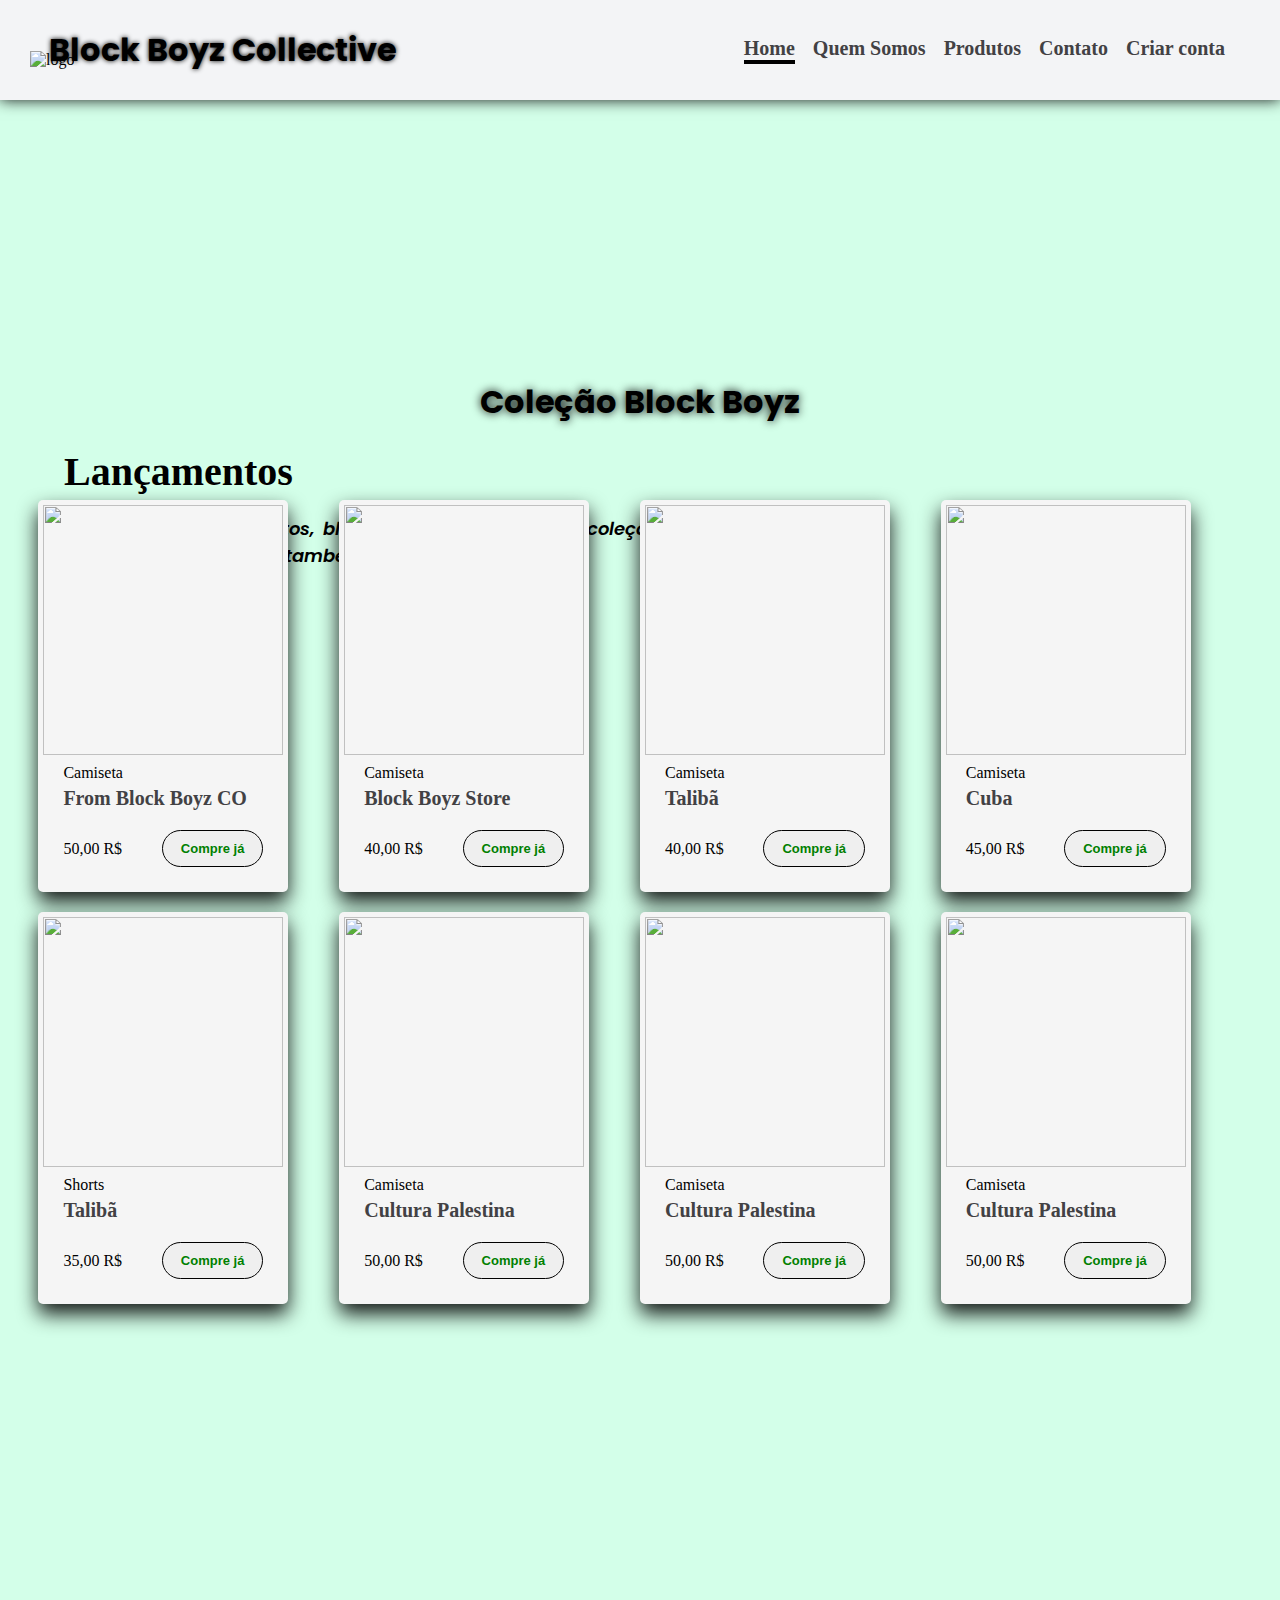
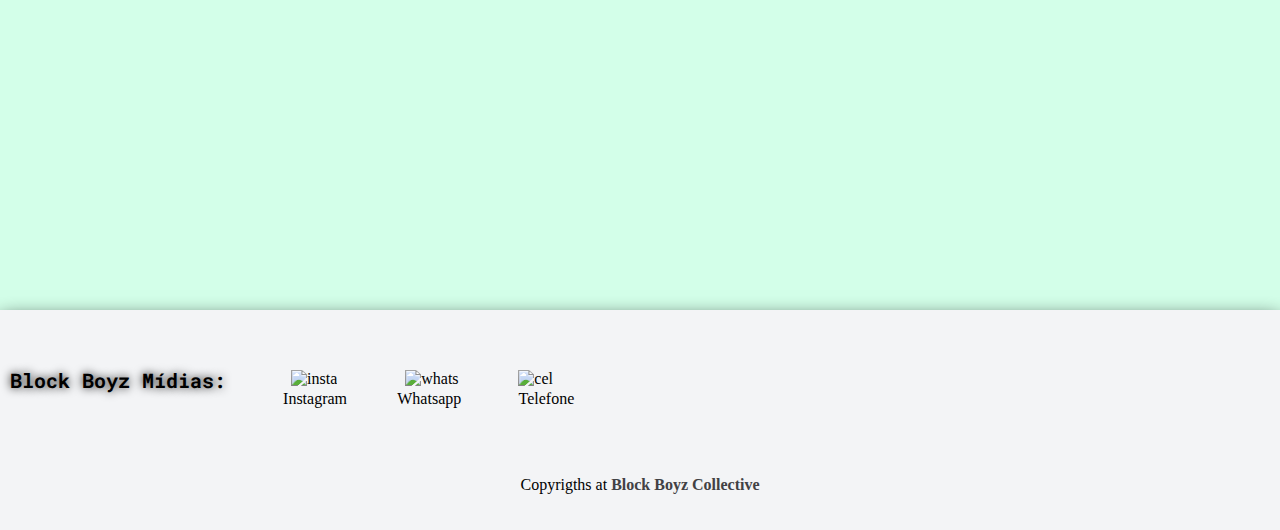
==== index.html @ ef9d74f7 "Add files via upload" ====
<!DOCTYPE html>
<html lang="en">
  <head>
    <meta charset="UTF-8" />
    <meta http-equiv="X-UA-Compatible" content="IE=edge" />
    <meta name="viewport" content="width=device-width, initial-scale=1.0" />
    <title>Block Boys Collection</title>
    <script
      src="https://cdnjs.cloudflare.com/ajax/libs/jquery/3.6.3/jquery.min.js"
      integrity="sha512-STof4xm1wgkfm7heWqFJVn58Hm3EtS31XFaagaa8VMReCXAkQnJZ+jEy8PCC/iT18dFy95WcExNHFTqLyp72eQ=="
      crossorigin="anonymous"
      referrerpolicy="no-referrer"
    ></script>
    <link
      rel="stylesheet"
      href="https://cdnjs.cloudflare.com/ajax/libs/font-awesome/6.3.0/css/all.min.css"
      integrity="sha512-SzlrxWUlpfuzQ+pcUCosxcglQRNAq/DZjVsC0lE40xsADsfeQoEypE+enwcOiGjk/bSuGGKHEyjSoQ1zVisanQ=="
      crossorigin="anonymous"
      referrerpolicy="no-referrer"
    />
    <link rel="stylesheet" href="style.css" />
  </head>
  <body>
    <nav class="navbar">
      <div>
        <a href="#index.html">
          <img class="logo" src="./imagem/BLOCK BOYZ S.FUNDO .png" alt="logo" />
        </a>
      </div>
      <h1 class="tittle">Block Boyz Collective</h1>
      <ul class="menu">
        <li><a href="" class="ativo">Home</a></li>
        <li><a href="">Quem Somos</a></li>
        <li><a href="#produtos">Produtos</a></li>
        <li><a href="#footer">Contato</a></li>
        <li><a href="">Criar conta</a></li>
        <li>
          <a href=""><i class="fas fa-shopping-cart"></i></a>
        </li>
      </ul>

      <!-- responsividade do botão -->
      <div class="menu-btn">
        <i class="fa fa-baars"></i>
      </div>
    </nav>
    <section class="content">
      <h1 class="lancamento">Lançamentos</h1>
      <p>
        Conheça nossos produtos, block boyz Collective nova coleção, venha ser um block boyz você também!.
      </p>
      <button>Comprar</button>
    </section>
    <img
      class="foto"
      src="./imagem/sem fundo.png"
      alt="capa"
    />

    <h1 class="cabecalio" id="produtos">Coleção Block Boyz</h1>
    <section class="sec">
      <div class="produtos">
        <!-- inicio do cartão-->
        <div class="card">
          <div class="img"><img src="./imagem/IMG_1577.jpg" alt="" /></div>
          <div class="descricao">Camiseta</div>
          <div class="nome">From Block Boyz CO</div>
          <div class="box">
            <div class="preço">50,00 R$</div>
            <button class="btn">Compre já</button>
          </div>
        </div>
        <!--Fim do cartão-->

        <!-- inicio do cartão-->
        <div class="card">
          <div class="img"><img src="./imagem/IMG_1578.jpg" alt="" /></div>
          <div class="descricao">Camiseta</div>
          <div class="nome">Block Boyz Store</div>
          <div class="box">
            <div class="preço">40,00 R$</div>
            <button class="btn">Compre já</button>
          </div>
        </div>
        <!--Fim do cartão-->

        <!-- inicio do cartão-->

        <!-- inicio do cartão-->
        <div class="card">
          <div class="img"><img src="./imagem/IMG_1579.jpg" alt="" /></div>
          <div class="descricao">Camiseta</div>
          <div class="nome">Talibã</div>
          <div class="box">
            <div class="preço">40,00 R$</div>
            <button class="btn">Compre já</button>
          </div>
        </div>
        <!--Fim do cartão-->

        <!-- inicio do cartão-->

        <!-- inicio do cartão-->
        <div class="card">
          <div class="img"><img src="./imagem/IMG_1580.jpg" alt="" /></div>
          <div class="descricao">Camiseta</div>
          <div class="nome">Cuba</div>
          <div class="box">
            <div class="preço">45,00 R$</div>
            <button class="btn">Compre já</button>
          </div>
        </div>
        <!--Fim do cartão-->

        <!-- inicio do cartão-->
        <div class="card">
          <div class="img"><img src="./imagem/IMG_1581.jpg" alt="" /></div>
          <div class="descricao">Shorts</div>
          <div class="nome">Talibã</div>
          <div class="box">
            <div class="preço">35,00 R$</div>
            <button class="btn">Compre já</button>
          </div>
        </div>
        <!--Fim do cartão-->

        <!-- inicio do cartão-->
        <div class="card">
          <div class="img"><img src="./imagem/IMG_1582.jpg" alt="" /></div>
          <div class="descricao">Camiseta</div>
          <div class="nome">Cultura Palestina</div>
          <div class="box">
            <div class="preço">50,00 R$</div>
            <button class="btn">Compre já</button>
          </div>
        </div>
        <!--Fim do cartão-->

        <!-- inicio do cartão-->
        <div class="card">
          <div class="img"><img src="./imagem/IMG_1582.jpg" alt="" /></div>
          <div class="descricao">Camiseta</div>
          <div class="nome">Cultura Palestina</div>
          <div class="box">
            <div class="preço">50,00 R$</div>
            <button class="btn">Compre já</button>
          </div>
        </div>
        <!--Fim do cartão-->

        <!-- inicio do cartão-->
        <div class="card">
          <div class="img"><img src="./imagem/IMG_1582.jpg" alt="" /></div>
          <div class="descricao">Camiseta</div>
          <div class="nome">Cultura Palestina</div>
          <div class="box">
            <div class="preço">50,00 R$</div>
            <button class="btn">Compre já</button>
          </div>
        </div>
        <!--Fim do cartão-->
      </div>
    </section>
    <footer id="footer" class="social-medias">
      <p class="acomp" > Block Boyz Mídias:</p>
      <div>
        <ul class="medias" >
          <li class="insta"><a href="https://www.instagram.com/blockboyz_co/" target="_blank">Instagram <img class="ins" src="./imagem/instagram (1).png" alt="insta"></a></li> 
          <li class="whats"><a href="https://wa.me/5512991928512" target="_blank" >Whatsapp <img class="zap" src="./imagem/whatsapp (2).png" alt="whats"></a></li>
          <li class="tel"> <a href="tel:55+12991928512">Telefone <img class="cel" src="./imagem/telefone-tipico-antigo (1).png" alt="cel"></a></li>
        </ul>
      </div>
    </footer>
    <footer>
      <p>
        Copyrigths at <a href="#">Block Boyz Collective</a></p>
    </footer>
    <script>
      $(".menu-btn").click(function(){
        $(".navbar .menu").toggleClass("active");
        $(".menu-btn i").toggleClass("active");
      });
    </script>
  </body>
</html>
---- style.css ----
@import url('https://fonts.googleapis.com/css2?family=Poppins:ital,wght@1,200&family=Roboto+Mono:wght@200&family=Space+Mono:ital@1&display=swap');
  @import url('https://fonts.googleapis.com/css2?family=Poppins:ital,wght@1,200&family=Roboto+Mono:wght@200&family=Space+Mono:ital@1&display=swap');

*{
    margin: 0;
    padding: 0;
    box-sizing: border-box;
    scroll-behavior:smooth;

}
body{
    height: 100%;
    background-color: #D3FFE9;

}
.menu-btn{
    color:#434144;
    font-size: 23px;
    cursor: pointer;
    display: none;
}


.navbar{
    padding: 30px;
    display: flex;
    justify-content: space-between;
    align-items: center;
    position: sticky;
    z-index: 999;
    background-color: #f3f4f6;
    box-shadow: 0 0 14px rgba(0, 0, 0, 0.9);
    height: 100px;
}
.logo{
    width: 120px;
    align-items: center;
    position: relative;
    top: 10px;
}
.tittle{
    position: relative;
    right: 15%;
    text-align: center;
    font-family: Poppins;
    text-shadow: 0 0 5px #000000;
    color: #000000;
}

.navbar .menu li{
    list-style: none;
    display: inline-block;
    margin: 7px;

}
.navbar .menu li a {
    display: block;
    margin: left 20px;
    color: #424144;
    border-bottom: 4px solid transparent;
    text-decoration: none;
    font-size: 20px;
    font-weight: bold;

}
.navbar .menu li .ativo{
    border-bottom: 4px solid #000000;
}
.navbar .menu li a i{
    color: #000000;
}
.navbar .menu li a:hover{
    border-bottom: 4px solid #000000;

}
.content{
   
    padding: 0 5%;
    display: flex;
    flex-direction: column;
    justify-content: center;
    align-items: flex-start;
    color:#000000;
    height: 100vh;
}
.content .lancamento{
    font-size: 40px;
    font-family: 'Times New Roman', Times, serif;
}
.content p{
    font-size: 18px;
    margin-top: 20px;
    padding-right: 27em;
    text-align: justify;
    font-family: poppins;
    font-weight: 600;
    font-style: italic;
}
.content button{
    margin-top: 30px;
    padding: 15px 30px;
    border: none;
    background:#000000;
    color: white;
    font-size: 20px;
    border-radius: 5px;
    cursor: pointer;

}

.content button:hover{
    background-color: forestgreen;
    color: #000000;
    font-weight: bold;
}
.foto{
    background-size: cover;
    background-repeat: no-repeat;
    position: relative;
    bottom:120vh;
    left: 60%;
}
.cabecalio{
    text-align: center;
    color:#000000;
    position: relative;
    bottom: 20em;
    font-family: Poppins;
    text-shadow: 0 0 10px #000000;

}
.sec{
    position: relative;
    padding: 10px 3%;
    bottom:36em;

}
.produtos{
    display: grid;
    grid-template-columns: repeat(auto-fit, minmax(300px , 1fr));
}
.produtos .card{
    width: 250px;
    background: #f5f5f5;
    box-shadow: 0 10px 20px rgba(0, 0, 0, 0.9);
    border-radius: 5px;
    padding: 5px;
    margin-bottom: 20px;
}
.produtos .card img{
    height: 250px;
    width: 100%;
}
.produtos .card .descricao{
    padding: 5px 20px;
    color: #000000;

}
.produtos .card .nome{
    font-weight: 900;
    font-size: 20px;
    color: #424144;
    padding: 0 20px;


}
.produtos .card .box{
    display: flex;
    justify-content: space-between;
    align-items: center;
    padding: 20px;
}

.produtos .card .box .preco{
    color:#000000;
    font-size: 25px;
    font-weight: bold;

}
.produtos .card .box .btn{
    font-size: 13px;
    color:green;
    padding: 10px 18px;
    font-weight: 900;
    border: 1px solid #000000;
    border-radius: 20px;
}
.produtos .card .box .btn:hover{
    cursor: pointer;
    background-color: green;
    color: white;
}

footer{
    background-color:#f3f4f6;
    height: 10vh;
    
}
footer p{
    text-align:center;
    line-height: 10vh;
}
footer p a {
    text-decoration: none;
    color: #424144;
    font-weight: bold;

}
a{
    text-decoration: none;
    color: #000000;
}
.social-medias{
    height: 130px;
    box-shadow: 0 10px 20px rgba(0, 0, 0, 2);
}
.acomp{
    display: flex;
    font-size: 20px;
    font-family: poppins;
    font-weight: bold;
    align-items: center;
    position: relative;
    top:25px;
    padding-left: 10px;
    text-shadow: 0 0 10px #000000;
    font-family: roboto mono;
}
.medias{
    display: flex;
    align-items: center;
    justify-content: center;
    margin: 5px;
    position: relative;
    bottom:15px;
    text-decoration: none;
    list-style: none;
    right: 15%;
}
.ins{
    position: relative;
    bottom:20px;
    right: 60px;
}
.zap{
    position: relative;
    bottom:20px;
    right: 60px;
}
.cel{
    position: relative;
    bottom:20px;
    right: 60px;
}

        /* Responsivo */

@media (max-width: 820px){
    .menu-btn{
        display: block;
        z-index: 999;
    }
    .menu-btn i .active::before{
        content: "\f00d";
    }
    .navbar .menu{
        position: fixed;
        height: 100vh;
        width: 100%;
        left: -100%;
        top: 0;
        background-color:#f3f4f6;
        text-align: center;
        padding-top: 80px;
        transition: all 0.3s ease;

    }

}
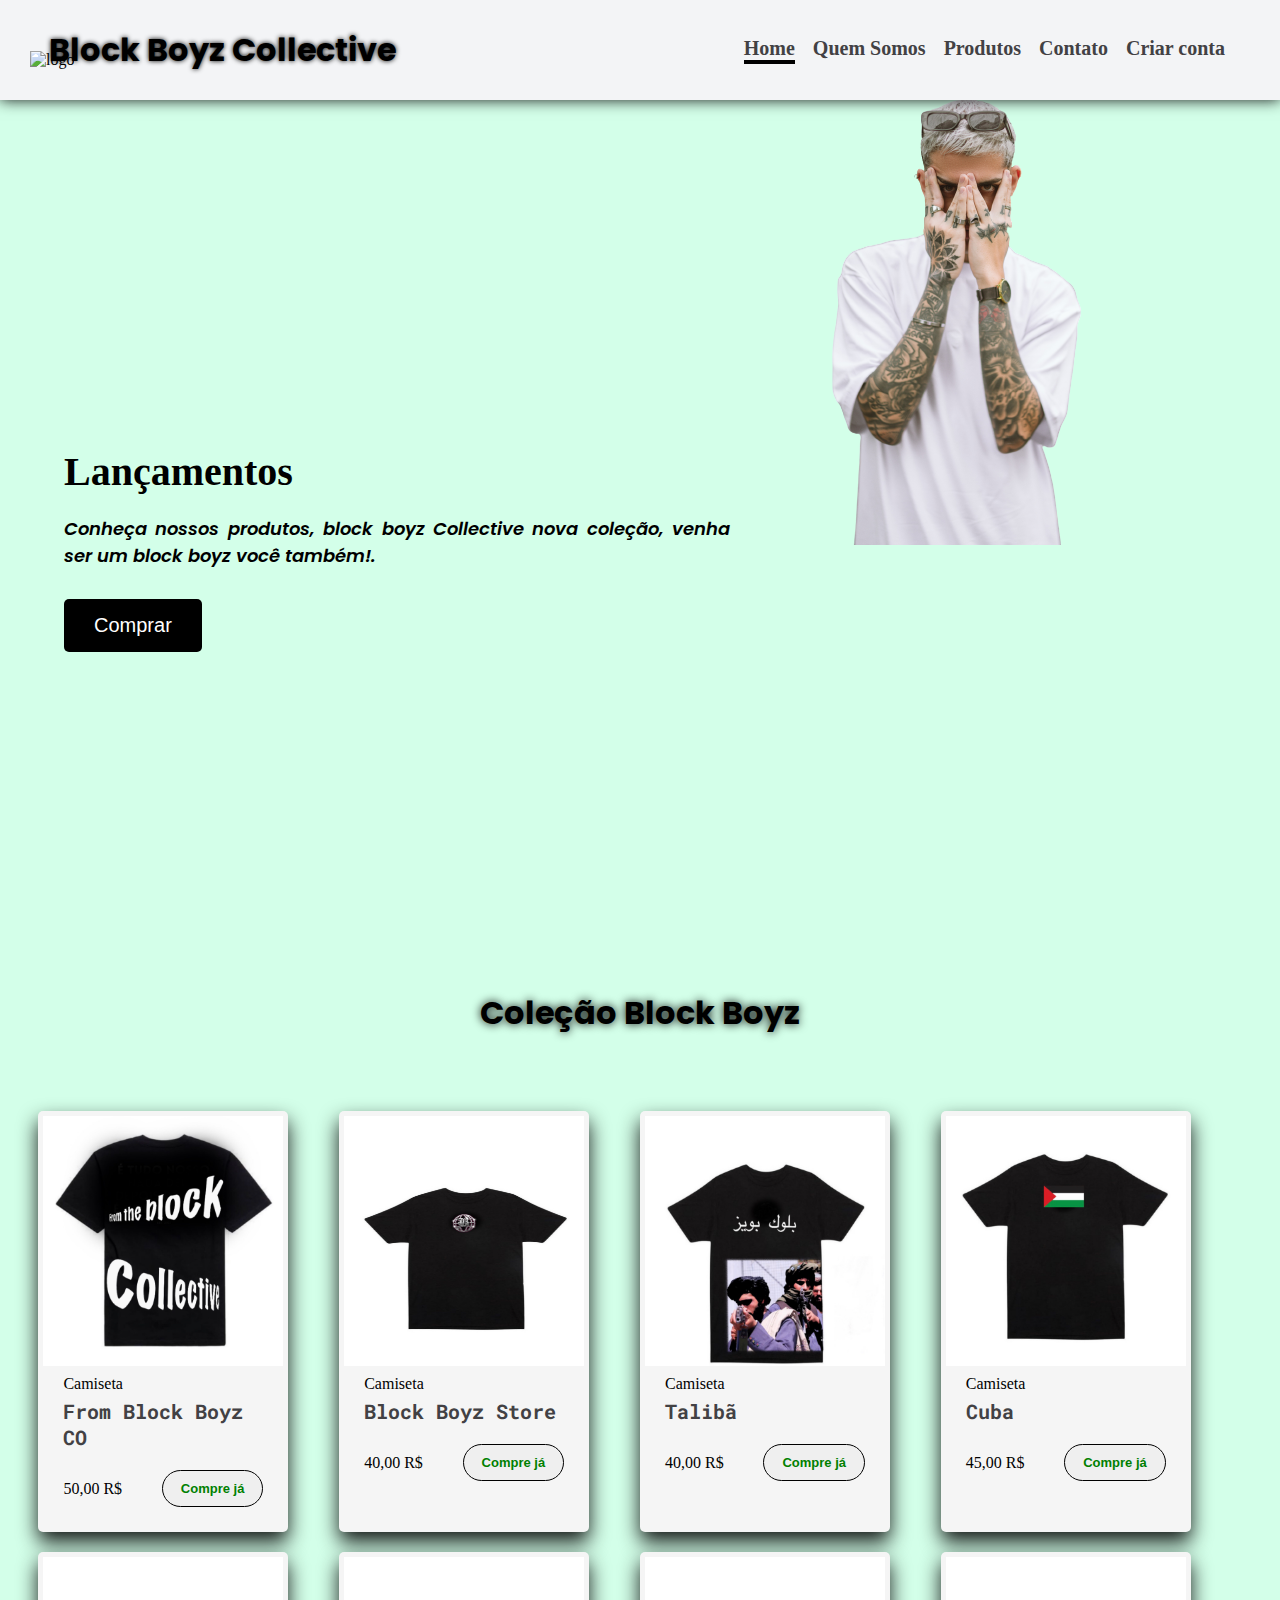
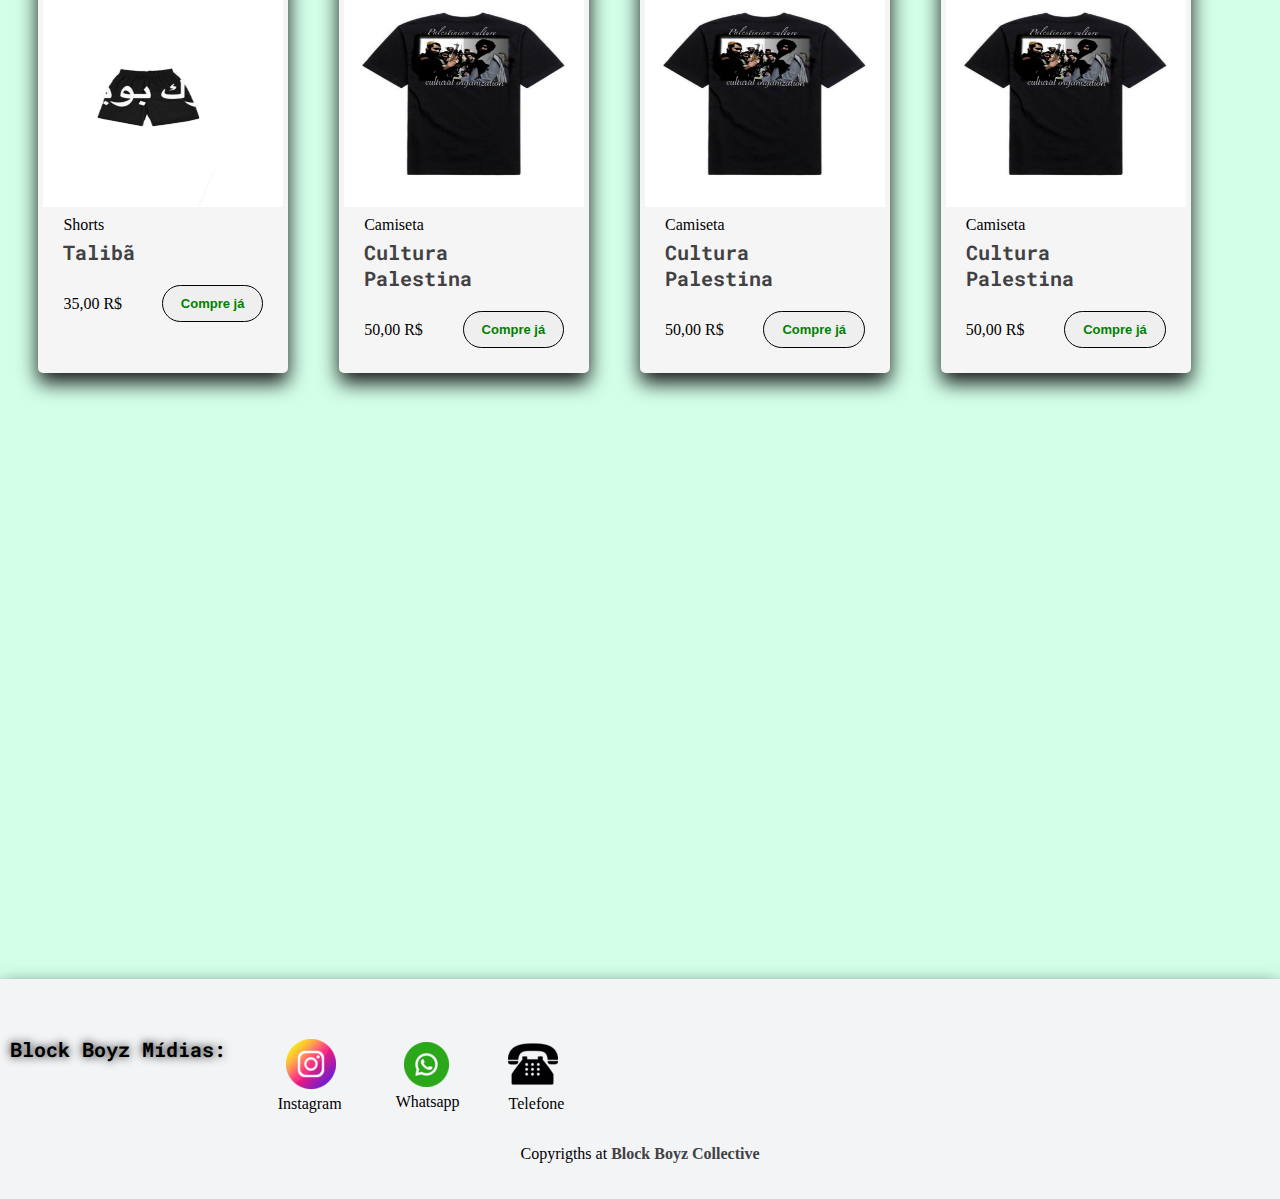
==== commit f93b4777: "Add files via upload" ====
--- a/index.html
+++ b/index.html
@@ -23,17 +23,17 @@
   <body>
     <nav class="navbar">
       <div>
-        <a href="#index.html">
+        <a href="/index.html">
           <img class="logo" src="./imagem/BLOCK BOYZ S.FUNDO .png" alt="logo" />
         </a>
       </div>
       <h1 class="tittle">Block Boyz Collective</h1>
       <ul class="menu">
-        <li><a href="" class="ativo">Home</a></li>
-        <li><a href="">Quem Somos</a></li>
+        <li><a href="/index.html" class="ativo" >Home</a></li>
+        <li><a href="/quem.html">Quem Somos</a></li>
         <li><a href="#produtos">Produtos</a></li>
         <li><a href="#footer">Contato</a></li>
-        <li><a href="">Criar conta</a></li>
+        <li><a href="/registro.html">Criar conta</a></li>
         <li>
           <a href=""><i class="fas fa-shopping-cart"></i></a>
         </li>
@@ -161,6 +161,8 @@
         <!--Fim do cartão-->
       </div>
     </section>
+
+    
     <footer id="footer" class="social-medias">
       <p class="acomp" > Block Boyz Mídias:</p>
       <div>
@@ -175,11 +177,6 @@
       <p>
         Copyrigths at <a href="#">Block Boyz Collective</a></p>
     </footer>
-    <script>
-      $(".menu-btn").click(function(){
-        $(".navbar .menu").toggleClass("active");
-        $(".menu-btn i").toggleClass("active");
-      });
-    </script>
+   <script src="script.js"></script>
   </body>
 </html>
--- a/style.css
+++ b/style.css
@@ -252,6 +252,74 @@
     bottom:20px;
     right: 60px;
 }
+.cadastro{
+    display: flex;
+    margin-top:2%;
+    margin-bottom: 2%;
+    margin-left: 59%;
+}
+
+.box-form{
+    width: 400px;
+    background: #f5f5f5;
+    box-shadow: 0 10px 20px rgba(0, 0, 0, 2);
+    border-radius: 5px;
+    padding: 15px;
+    display: grid;
+    flex-direction: column;
+    margin-left: 50%;
+    box-sizing: border-box;
+}
+.box-form .rg,  .nome , .cpf , .endereco, .numero, .sexo, .data, .email, .data , .email , .telefone, .senha{
+    font-size: 16px;
+    padding: 5px;
+    font-family: Roboto mono;
+    font-weight: bold;
+}
+#sexo , #data-nascimento{
+    padding: 2px;
+}
+
+.submit{
+    padding: 5px;
+    margin-top: 20px;
+    font-size: 16px;
+    font-family: poppins;
+    font-weight: bold;
+    border-radius: 20px;
+    cursor: pointer;
+
+}
+.submit:hover{
+    background-color: green;
+    color: white;
+    font-size: 18px;
+    border-radius: 20px;
+    font-weight: bold;
+    font-family: poppins;
+
+}
+.cadastrado{
+    display: flex;
+    justify-content: center;
+    margin: 1%;
+    font-size: 20px;
+    color: #000000;
+    font-family: Roboto mono;
+    font-weight: bold;
+    margin-left: 18%;
+}
+.cadastrado-link{
+    padding-left: 15px;
+    color: green;
+
+}
+.tela-registro{
+    position: absolute;
+    top: 28vh;
+    left: 5em;
+}
+ 
 
         /* Responsivo */
 
